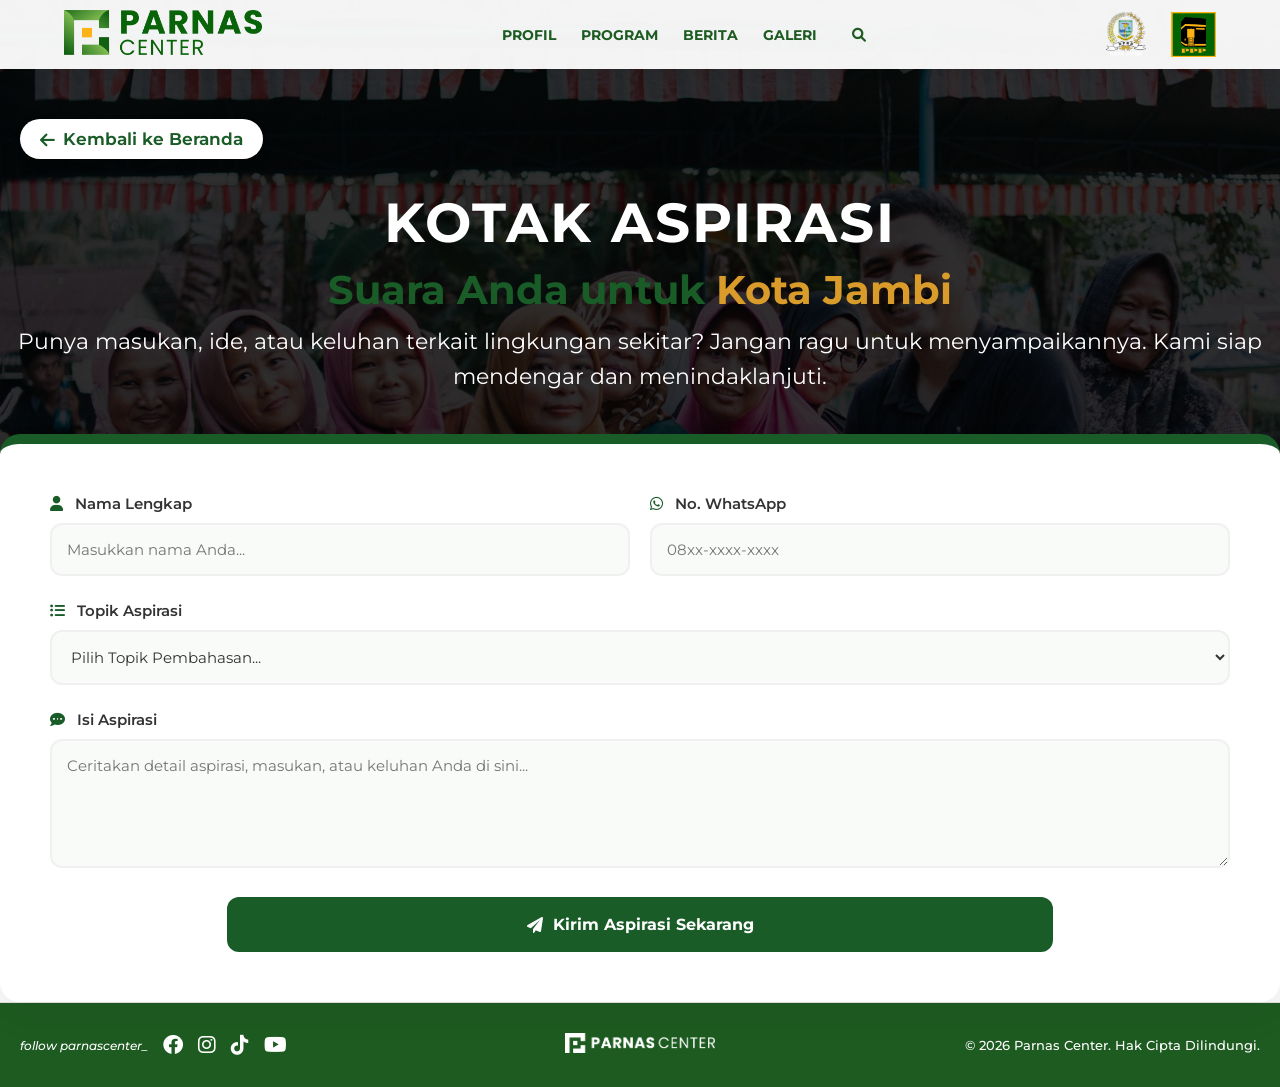
==== aspirasi.html @ 79487d25 "update hp3" ====
<!DOCTYPE html>
<html lang="id">
<head>
    <meta charset="UTF-8">
    <meta name="viewport" content="width=device-width, initial-scale=1.0">
    <title>M. Ananda Parnas - Parnas Center</title>
    <link href="https://fonts.googleapis.com/css2?family=Montserrat:wght@500;700;800&display=swap" rel="stylesheet">
    <link rel="stylesheet" href="https://cdnjs.cloudflare.com/ajax/libs/font-awesome/6.0.0/css/all.min.css">
    <link rel="stylesheet" href="style.css">
</head>
<body>
    <div class="menu-overlay" id="menu-overlay"></div>
<header class="navbar header-mini">
        <div class="logo">
            <a href="#"><img src="\assets\img\LOGO 2.png" alt="Logo Parnas Center" class="logo-parnas"></a>
        </div>

        <div class="menu-toggle" id="mobile-menu">
            <i class="fas fa-bars"></i>
        </div>
        <nav>
            <ul class="nav-links">
                <li class="close-menu" id="close-menu-btn">
                    <i class="fas fa-times"></i>
                </li>

                <li><a href="profil.html">PROFIL</a></li>
                <li><a href="#">PROGRAM</a></li>
                <li><a href="#">BERITA</a></li>
                <li><a href="galeri.html">GALERI</a></li>
                <li class="search-icon">
                    <a href="#"><i class="fas fa-search"></i></a>
                </li>
                <li class="mobile-menu-logo">
                    <img src="\assets\img\LOGO 1.png" alt="Logo Parnas Center" class="logo-parnas-mobile">
                </li>
            </ul>
        </nav>
        <div class="logo-afiliasi">
            <img src="\assets\img\DPRD.png" alt="Logo DPRD Kota Jambi" class="logo-dprd">
            <img src="\assets\img\P3.png" alt="Logo PPP" class="logo-ppp">
        </div>
    </header>

<section id="aspirasi-section" class="aspirasi-section" ></section>
    <img src="assets/img/foto 4.jpeg" class="bg-foto-aspirasi" alt="Kota Jambi">
    <div class="form-modern-container">

    <div class="aspirasi-wrapper-tombol-kembali" >
        <a href="index.html" class="btn-kembali" >
            <i class="fas fa-arrow-left"></i> Kembali ke Beranda
        </a>
    </div>

        <div class="form-header">
            <h4>KOTAK ASPIRASI</h4>
            <h2>
                <span class ="teks-hijau"> Suara Anda untuk <span >
                <span class ="teks-kuning "> Kota Jambi</span>
            </h2>
            <p>Punya masukan, ide, atau keluhan terkait lingkungan sekitar? Jangan ragu untuk menyampaikannya. Kami siap mendengar dan menindaklanjuti.</p>
        </div>

        <div class="form-card">
            <form action="#" method="POST">
                
                <div class="form-row">
                    <div class="form-group">
                        <label for="nama"><i class="fas fa-user"></i> Nama Lengkap</label>
                        <input type="text" id="nama" placeholder="Masukkan nama Anda..." required>
                    </div>
                    <div class="form-group">
                        <label for="wa"><i class="fab fa-whatsapp"></i> No. WhatsApp</label>
                        <input type="tel" id="wa" placeholder="08xx-xxxx-xxxx" required>
                    </div>
                </div>

                <div class="form-group">
                    <label for="topik"><i class="fas fa-list-ul"></i> Topik Aspirasi</label>
                    <select id="topik" required>
                        <option value="" disabled selected>Pilih Topik Pembahasan...</option>
                        <option value="infrastruktur">Infrastruktur & Fasilitas Umum</option>
                        <option value="pendidikan">Pendidikan & Kesehatan</option>
                        <option value="umkm">Ekonomi Kreatif & UMKM</option>
                        <option value="lingkungan">Kebersihan & Lingkungan</option>
                        <option value="lainnya">Lainnya</option>
                    </select>
                </div>

                <div class="form-group">
                    <label for="pesan"><i class="fas fa-comment-dots"></i> Isi Aspirasi</label>
                    <textarea id="pesan" rows="5" placeholder="Ceritakan detail aspirasi, masukan, atau keluhan Anda di sini..." required></textarea>
                </div>

                <button type="submit" class="btn-submit-modern">
                    <i class="fas fa-paper-plane"></i> Kirim Aspirasi Sekarang
                </button>

            </form>
        </div>

    </div>
</section>

<footer class="site-footer">
        
        <div class="footer-left">
            <span class="follow-text">follow parnascenter_</span>
            <div class="footer-sosmed">
                <a href="https://www.facebook.com/parnascenter_" target="_blank"><i class="fab fa-facebook"></i></a>
                <a href="https://www.instagram.com/parnascenter_?igsh=MTF1b2N0b2VjYm1kOA==" target="_blank"><i class="fab fa-instagram"></i></a>
                <a href="https://www.tiktok.com/@parnascenter?_r=1&_t=ZS-94iUjUcTSi4" target="_blank"><i class="fab fa-tiktok"></i></a>
                <a href="https://www.youtube.com/@parnascenter_" target="_blank"><i class="fab fa-youtube"></i></a>
            </div>
        </div>

        <div class="footer-logo">
            <img src="assets/img/LOGO 7.png" alt="Logo Parnas Center">
        </div>

        <div class="footer-right">
            <p>&copy; 2026 Parnas Center. Hak Cipta Dilindungi.</p>
        </div>

    </footer>

<script>
        const mobileMenu = document.getElementById('mobile-menu');
        const navLinks = document.querySelector('.nav-links');
        const menuOverlay = document.getElementById('menu-overlay'); // Panggil tirainya
        const menuIcon = mobileMenu.querySelector('i'); // Kita panggil elemen <i class="fas ..."> nya
        const closeMenuBtn = document.getElementById('close-menu-btn'); // Tombol X di dalam menu
        
        // Fungsi khusus untuk menutup menu
        function closeMenu() {
            navLinks.classList.remove('active');
            menuOverlay.classList.remove('active');
            menuIcon.classList.add('fa-bars');
            menuIcon.classList.remove('fa-times');
        }

        // Buka/Tutup saat ikon garis tiga diklik
        mobileMenu.addEventListener('click', () => {
            navLinks.classList.toggle('active');
            menuOverlay.classList.toggle('active');
            menuIcon.classList.toggle('fa-bars');
            menuIcon.classList.toggle('fa-times');
        });

        // Tutup menu saat area gelap diklik
        menuOverlay.addEventListener('click', closeMenu);

        // Tutup menu saat ikon X di dalam menu diklik
        closeMenuBtn.addEventListener('click', closeMenu);
    </script>

</body>
</html>
---- style.css ----
/* --- RESET DASAR --- */
body, html {
    margin: 0;
    padding: 0;
}

/* Bikin efek scroll mulus ke seluruh halaman */
html {
    scroll-behavior: smooth;
}

/* --- Pengaturan Dasar & Variabel Warna Parnas Center --- */
:root {
    --warna-hijau: #1D5B21; /* Hijau Parnas Center */
    --warna-oranye: #F5A623; /* Oranye/Kuning Aksen */
    --warna-putih: #FFFFFF;
    --warna-teks-gelap: #333333;
    --warna-bg-terang: #F9F9F9;
}

* {
    margin: 0;
    padding: 0;
    box-sizing: border-box;
    font-family: 'Montserrat', sans-serif;
}

body {
    background-color: var(--warna-bg-terang);
    color: var(--warna-teks-gelap);
}

/* --- Navigasi (Header) --- */
.navbar {
    display: flex;
    justify-content: space-between;
    align-items: center;
    padding: 40px 60px;
    background-color: var(--warna-putih);
    box-shadow: 0 4px 6px rgba(0, 0, 0, 0.05); /* Memberikan bayangan halus di bawah menu */;
}

.logo img {
    height: 65px; /* Ini tinggi logonya parnas center */
    width: auto;
    object-fit: contain;
}

.text-green { color: var(--warna-hijau); }
.text-dark { color: var(--warna-teks-gelap); font-weight: 500;}

nav ul {
    list-style: none;
    display: flex;
    gap: 25px;
    align-items: center;
}

nav a {
    color: var(--warna-hijau);
    text-decoration: none;
    font-size:25px;
    font-weight: 700;
    transition: 0.3s;
}
nav a:hover {
    color: var(--warna-oranye);
}

/* --- Pengaturan Ikon Pencarian di Menu --- */
.search-icon {
    margin-left: 10px; /* Memberi sedikit jarak ekstra dari menu teks terakhir */
}

.search-icon a {
    font-size: 25px; /* Ukuran kaca pembesarnya */
    color: var(--warna-hijau); /* Menyesuaikan dengan warna teks menu Anda */
    transition: 0.3s ease;
}

/* Efek saat kaca pembesar disentuh mouse */
.search-icon a:hover {
    color: var(--warna-oranye); /* Berubah jadi hijau (atau warna utama Anda) saat di-hover */
    transform: scale(1.1); /* Sedikit membesar saat disentuh agar interaktif */
}


/* --- Logo Afiliasi (Kanan Atas: DPRD & PPP) --- */
.logo-afiliasi {
    display: flex;
    align-items: center;
    gap: 25px; /* Memberikan jarak antar logo */
}

.logo-afiliasi img {
    height: 65px; /* Ketinggian standar logo kanan agar seragam */
    width: auto;
    object-fit: contain;
}

/* --- Hero Section --- */
.hero {
    background-color: var(--warna-hijau); /* Menggunakan latar belakang hijau blok */
    color: var(--warna-putih);
    height: 90vh;
    display: flex;
    justify-content: center; /* Ini sekarang berfungsi memusatkan 'hero-container' di tengah layar */
    align-items: center;
    padding-top: 50px;
    
    /* Efek lengkungan (rounded corner) di kanan bawah */
    border-bottom-right-radius: 120px; 
    border-top-left-radius: 120px; /* Tambahan lengkungan di kiri atas untuk keseimbangan */
}
.hero {
    position: relative; /* Ini kunci utama agar gambar tidak lari */
    overflow: hidden;
    background-color: var(--warna-hijau); /* Hijau sebagai warna dasar */
}

/* --- WADAH SLIDESHOW MULTIPLE GAMBAR --- */
.hero-bg-slideshow {
    position: absolute;
    top: 0;
    left: 0;
    width: 100%;
    height: 100%;
    z-index: 0; /* Tetap di paling bawah */
    overflow: hidden;
}

/* SETINGAN SEMUA GAMBAR SLIDESHOW */
.hero-bg-slideshow img {
    position: absolute;
    top: 0;
    left: 0;
    width: 100%;
    height: 100%;
    object-fit: cover;
    opacity: 0; /* Sembunyikan di awal */
    animation: fadeBackground 16s infinite; /* Animasi berputar 12 detik */
}

/* ATUR ANTRIAN GAMBAR (Delay) */
.hero-bg-slideshow img:nth-child(1) { animation-delay: 0s; }
.hero-bg-slideshow img:nth-child(2) { animation-delay: 4s; }
.hero-bg-slideshow img:nth-child(3) { animation-delay: 8s; }
.hero-bg-slideshow img:nth-child(4) { animation-delay: 12s; } /* Tambahan untuk gambar ke-4 jika ada */

/* KUNCI ANIMASI FADE (Memudar) */
@keyframes fadeBackground {
    0%   { opacity: 0; }
    10%  { opacity: 1; } /* 0.3 ini tingkat transparansinya */
    25%  { opacity: 1; }
    35%  { opacity: 0.4; }
    100% { opacity: 0; }
}

/* Overlay Hijau untuk menjaga kontras teks */
.hero-bg-overlay {
    position: absolute;
    top: 0;
    left: 0;
    width: 100%;
    height: 100%;
    background: linear-gradient(to right, rgba(26, 92, 40, 0.95), rgba(26, 92, 40, 0.6)); 
    z-index: 1; /* Di atas gambar, di bawah teks */
}

/* Pastikan konten utama muncul di depan */
.hero-container {
    position: relative;
    z-index: 2; /* Paling atas */
}

/* ==========================================
   TAMBAHAN BARU: Pembungkus Kiri & Kanan
========================================== */
@media (min-width: 992px) {
    
    .hero-container {
        display: grid;
        /* Kita bagi jadi 3 Kolom: Teks(Kiri), Tombol(Tengah 250px), Foto(Kanan) */
        grid-template-columns: 1.2fr 250px 1fr; 
        grid-template-rows: auto auto; /* 2 Baris: Atas(Slogan), Bawah(Nama) */
        align-items: center;
        padding: 0 0 0 5%; /* Mepet kanan, sisa ruang di kiri */
        max-width: 100%;
        column-gap: 30px;
    }

    /* INI KUNCINYA: Hilangkan kotak pembungkus secara visual */
    .hero-content, .hero-image {
        display: contents;
    }

    /* 1. Slogan MENGABDI (Kiri Atas) */
    .hero-content h1 {
        grid-column: 1 / 2;
        grid-row: 1 / 2;
        align-self: end; /* Turun ke bawah biar deket ke nama */
        margin-bottom: 100px;
        margin-right: -70px;
        font-size: 85px; /* Makin gede angkanya, makin jumbo (coba 80px atau 90px) */
        line-height: 1.1; /* Biar barisnya nggak saling tabrakan kalau font-nya gede */
    }

    /* 2. Nama & Jabatan (Kiri Bawah) - Pindah nyebrang dari wadah aslinya! */
    .profile-info-desktop {
        grid-column: 1 / 2;
        grid-row: 2 / 3;
        align-self: start; /* Naik ke atas biar deket ke slogan */
        display: block; /* Pastikan tampil di desktop */
    }

    /* 3. Tombol (Tengah) */
    .hero-buttons {
        grid-column: 2 / 3;
        grid-row: 1 / 3; /* Menempati tinggi 2 baris full */
        display: flex;
        flex-direction: column; /* Susun atas-bawah */
        justify-content: center;
        gap: 20px;
    }

    /* Tombol biar lebarnya pas dan rapi */
    .hero-buttons .btn {
        width: 100%;
        text-align: center;
        padding: 15px 20px;
    }

    /* 4. Foto (Mentok Kanan Pol) */
    .hero-image img {
        grid-column: 3 / 4;
        grid-row: 1 / 3; /* Menempati tinggi 2 baris full */
        justify-self: flex-end; /* Paksa mentok kanan */
        margin-right: 50px; /* Tarik keluar layar kanan */
        max-height: 95vh;
        object-fit: contain;
    }

    /* 5. Sembunyikan versi Mobile */
    .profile-info-mobile {
        display: none !important;
    }

    /* --- Desain Nama & Jabatan (Warna Putih) --- */
    .profile-info-desktop .nama-tokoh {
        font-size: 40px;
        color: white;
        margin: 0;
        font-weight: 700;
        letter-spacing: 1px;
    }

    .profile-info-desktop .jabatan-tokoh {
        font-size: 30px;
        color: white; /* 100% Putih sesuai request! */
        margin: 5px 0 0 0;
        font-weight: 500;
    }
}


/* Kelas khusus untuk teks Oranye dan garis bawah */
.text-orange {
    color: var(--warna-oranye);
}

.border-bottom {
    border-bottom: 4px solid var(--warna-oranye);
    padding-bottom: 5px;
}

/* --- Tombol --- */
.hero-buttons {
    display: flex;
    justify-content: center;
    gap: 25px; /* Jarak antar tombol dijauhkan sedikit */
}

.btn {
    padding: 18px 45px; /* Tombol dibuat lebih gemuk dan panjang */
    font-size: 18px; /* Teks dalam tombol dibesarkan */
    font-weight: 700;
    text-decoration: none;
    letter-spacing: 1px;
    transition: all 0.3s ease;
    border-radius: 8px; /* Sudut sedikit lebih melengkung */
}

.btn-outline {
    color: var(--warna-putih);
    border: 2px solid var(--warna-putih);
    background: transparent;
}

.btn-outline:hover {
    background: rgba(255, 255, 255, 0.1);
}

.btn-solid {
    color: var(--warna-hijau);
    background-color: var(--warna-oranye);
    border: 2px solid var(--warna-oranye);
}

.btn-solid:hover {
    background-color: transparent;
    color: var(--warna-oranye);
}

/* --- Footer (Bagian Bawah) --- */
.site-footer {
    background-color: #1d5b20 !important; /* Warna hijau gelap khas Parnas Center */
    padding: 30px 60px;
    display: flex;
    justify-content: space-between;
    align-items: center;
    border-top: 1px solid #E0E0E0; /* Garis tipis pemisah */
    color: #ffffff !important; /* Teks putih untuk kontras */
}
.site-footer a, 
.site-footer a i,
.site-footer p,
.site-footer span {
    color: #ffffff !important;
}

/* Ubah logo Parnas yang hitam jadi putih terang */
.site-footer img {
    filter: brightness(0) invert(1) !important;
}

.footer-left {
    display: flex;
    align-items: center;
    gap: 15px;
    flex: 1; /* TAMBAHAN: Agar membagi 1/3 layar */
    justify-content: flex-start;
}

.follow-text {
    font-size: 12px;
    font-style: italic;
    color: var(--warna-teks-gelap);
    font-weight: 500;
}

.footer-sosmed {
    display: flex;
    gap: 15px;
}

.footer-sosmed a {
    font-size: 20px;
    color: var(--warna-teks-gelap);
    transition: 0.3s ease;
}

.footer-sosmed a:hover {
    color: var(--warna-hijau);
}

.footer-right {
    flex: 1; /* TAMBAHAN: Agar membagi 1/3 layar */
    text-align: right; /* TAMBAHAN: Teks merapat ke kanan */
}

.footer-right p {
    font-size: 13px;
    color: #888;
    font-weight: 500;
    margin: 0; /* Menghilangkan jarak bawaan <p> agar rata tengah */
}

/* --- Pengaturan Logo di Footer (DI TENGAH SEJAJAR) --- */
.footer-logo {
    flex: 1; /* TAMBAHAN: Agar membagi 1/3 layar */
    text-align: center;
    /* margin-bottom dihapus karena logo sekarang sejajar (tidak di atas lagi) */
}

.footer-logo img {
    width: 150px; /* Atur besar-kecil logo di sini */
    height: auto;
}

/* --- Bagian Berita --- */
.news-section {
    padding: 80px 60px;
    background-color: var(--warna-bg-terang);
}

.news-header {
    text-align: center;
    margin-bottom: 50px;
}

.news-header h2 {
    font-size: 32px;
    color: #1a365d; /* Warna biru gelap ala referensi */
    margin-bottom: 15px;
    text-transform: uppercase;
    letter-spacing: 1px;
}

.divider {
    height: 3px;
    width: 60px;
    background-color: var(--warna-oranye);
    margin: 0 auto;
}

/* --- Grid 3 Kolom --- */
.news-grid {
    display: grid;
    grid-template-columns: repeat(3, 1fr);
    gap: 30px;
    margin-bottom: 50px;
}

.news-card {
    position: relative;
    overflow: hidden;
    background-color: #000;
    box-shadow: 0 5px 15px rgba(0,0,0,0.1);
}

.news-card img {
    width: 100%;
    height: 300px;
    object-fit: cover;
    display: block;
    opacity: 0.8; /* Sedikit digelapkan agar teks terbaca */
    transition: 0.5s ease;
}

.news-card:hover img {
    opacity: 1;
    transform: scale(1.05); /* Efek zoom tipis saat disentuh mouse */
}

/* --- Overlay Teks di Atas Foto --- */
.news-overlay {
    position: absolute;
    bottom: 0;
    left: 0;
    width: 100%;
    padding: 20px;
    background: linear-gradient(to top, rgba(0,0,0,0.9), rgba(0,0,0,0));
    text-align: center;
}

.news-title {
    color: var(--warna-oranye);
    font-size: 16px;
    font-weight: 700;
    margin-bottom: 10px;
    line-height: 1.4;
}

.news-date {
    color: var(--warna-putih);
    font-size: 12px;
    font-weight: 500;
}

.news-action {
    text-align: center;
}

/* ==========================================
   PENGATURAN RESPONSIVE (UNTUK LAYAR HP/PORTRAIT)
========================================== */

/* Sembunyikan ikon hamburger di layar komputer (Desktop) */
.menu-toggle {
    display: none;
    font-size: 30px;
    color: var(--warna-hijau);
    cursor: pointer;
}

/* Sembunyikan logo menu mobile di layar komputer */
.mobile-menu-logo {
    display: none; 
}

.close-menu {
    display: none;
}
/* ATURAN KHUSUS LAYAR hp */
@media screen and (max-width: 991px) {
    
    /* 1. MUNCULKAN KEMBALI LOGO AFILIASI DI HP */
    .logo-afiliasi { display: flex; gap: 10px; order: 2; margin-left: auto; margin-right: 15px; }
    .logo-afiliasi img { height: 28px !important; }

    /* KECILKAN HEADER DAN LOGO UTAMA DI HP */
    header.navbar {
        padding: 10px 15px !important; /* Bikin header tipis */
        width: 100% !important;
        box-sizing: border-box !important;
    }
    
    .logo-parnas {
        height: 35px !important; /* Ini dia target utamanya! */
        width: auto !important;
    }

    /* 2. RAPIKAN AREA HERO (TEKS & FOTO) DI HP */
    .hero { height: auto; padding-bottom: 60px; }
    .hero-container { flex-direction: column; gap: 30px; padding: 0 20px; }
    .hero-content { text-align: center; }
    .hero-content h1 { font-size: 30px; margin-bottom: 30px; }
    
    .hero-buttons {
        display: flex !important;
        justify-content: center !important; /* Pastikan tombol di tengah */
        gap: 10px !important; /* Jarak antar 2 tombol dirapatkan sedikit */
        flex-wrap: wrap !important; /* Jaga-jaga kalau layarnya super kecil, dia bakal turun ke bawah */
    }
    .hero-buttons .btn {
        padding: 10px 15px !important; /* Bikin tombol lebih tipis dan singset */
        font-size: 13px !important; /* Ukuran teks dikecilkan biar proporsional */
        text-align: center !important;
        min-width: 120px !important; /* Biar ukuran kedua tombolnya seimbang */
    }
    /* Efek animasi mendelep saat tombol ditekan */
    .hero-buttons .btn:active {
        transform: scale(0.92) !important; /* Tombol mengecil 8% saat ditahan */
        transition: transform 0.1s ease !important; /* Gerakannya dibikin super mulus dan ngebut */
    }
    
    /* Biar kembalinya juga mulus pas dilepas */
    .hero-buttons .btn {
        transition: all 0.3s ease !important; 
    }
    /* Perubahan: Foto & Nama di bawah */
    .hero-image { display: flex; flex-direction: column; align-items: center; justify-content: center; width: 100%; }
    .hero-image img { width: 80%; margin-bottom: 20px; }

    /* 3. MENU NAVIGASI & ANIMASI (Glassmorphism Floating Panel) */
    nav ul.nav-links {
        display: flex !important;
        flex-direction: column !important;
        position: fixed !important;
        top: 15px !important;
        right: -100% !important;
        width: 60% !important;
        height: calc(100vh - 30px) !important;
        border-radius: 50px 0px 0px 30px !important;
        background: rgba(255, 255, 255, 0.6) !important;
        backdrop-filter: blur(10px) !important;
        -webkit-backdrop-filter: blur(25px) !important;
        border-left: 2px solid rgba(255, 255, 255, 0.5) !important;
        box-shadow: -20px 0 40px rgba(0, 0, 0, 0.15) !important;
        
        /* ATURAN BARU UNTUK POSISI TEKS */
        padding-top: 100px !important;
        padding-left: 40px !important; /* Tambahkan ruang di sini */
        align-items: flex-start !important; 
        justify-content: flex-start !important;
        transition: right 0.5s cubic-bezier(0.16, 1, 0.3, 1) !important;
        z-index: 9999 !important;
    }
    nav ul.nav-links.active { right: 0 !important; }

    /* 4. PENGATURAN IDENTITAS TOKOH */
    .profile-info-desktop {
        display: none !important;
    }

    .profile-info-mobile {
        display: block !important;
        text-align: center;
        margin-top: 20px;
    }

    .profile-info-mobile .nama-tokoh {
        font-size: 30px;
        color: white;
    }

    .profile-info-mobile .jabatan-tokoh {
        font-size: 26px;
        color: #ddd;
    }

    /* RAPIKAN GRID BERITA DI HP */
    .news-grid {
        display: flex !important;
        flex-direction: column !important; /* Susun ke bawah */
        gap: 20px !important;
        align-items: center !important;
        padding: 0 20px !important;
    }
    .news-card {
        width: 100% !important; /* Full layar HP */
        max-width: 400px !important; /* Biar gak terlalu lebar di tablet */
        height: 250px !important; /* Atur tinggi kartu biar proporsional */
        margin: 0 auto !important;
    }
    .news-action {
        display: flex !important;
        justify-content: center !important; /* Tombol ke tengah */
        margin-top: 30px !important; /* Kasih jarak dari kartu berita di atasnya */
        padding: 0 20px !important;
    }
    .news-action .btn {
        width: 100% !important; /* Tombol memanjang selebar layar HP */
        max-width: 350px !important; /* Tapi jangan kepanjangan kalau di tablet */
        padding: 12px !important;
        font-size: 14px !important;
        font-weight: bold !important;
        text-align: center !important;
    }
    
    .galeri-grid {
        flex-direction: column !important; /* Stack ke bawah */
        align-items: center !important;
        gap: 15px !important;
    }

    .galeri-item {
        width: 100% !important;
        max-width: 350px !important;
        height: 250px !important;
    }


    /* HEADER POSISI & TOGGLE */
    .navbar { display: flex; justify-content: space-between; align-items: center; width: 100%; }
    .logo { order: 1; }
    .menu-toggle { display: block; order: 3; cursor: pointer; }

    /* 6. LOGO & TOMBOL CLOSE */
    .mobile-menu-logo {
        display: block !important; position: absolute !important; bottom: 20px !important;
        left: 0 !important; right: 0 !important; margin: 0 auto !important;
        width: 100% !important; text-align: center !important; padding: 0 !important;
    }
    .mobile-menu-logo img { width: 150px !important; height: auto !important; margin: 0 auto !important; }

    .close-menu {
        display: block !important; position: absolute !important; top: 15px !important; right: 25px !important;
        font-size: 30px !important; color: #1a5c28 !important; cursor: pointer; margin: 0 !important;
    }
    .close-menu i {
        display: inline-block;
        transition: transform 0.3s ease, color 0.3s ease;
    }
    .close-menu:hover i {
        transform: rotate(180deg) scale(1.1); /* Berputar 180 derajat dan membesar sedikit */
        color: #d99c2b; /* Berubah jadi warna kuning/emas (Bisa dihapus jika ingin tetap hijau) */
    }
    /*buat x jadi strip */
    .close-menu:hover i::before {
        content: "\f068"; /* Ini adalah kode unik FontAwesome untuk ikon fa-minus (strip) */
    }
    
    nav ul.nav-links li a {
        transition: all 0.3s ease;
        display: inline-block; /* Wajib agar bisa digeser */
    }

    /* Saat disorot: Berubah warna dan geser ke kanan 10px */
    nav ul.nav-links li a:hover {
        color: #d99c2b; /* Ganti dengan warna emas/hijau terang Anda */
        transform: translateX(10px); 
    }

    /* 7. EFEK CASCADE */
    nav ul.nav-links li:not(.close-menu):not(.mobile-menu-logo) {
        opacity: 0; transform: translateY(20px);
        transition: opacity 0.4s ease, transform 0.4s ease;
        position: relative !important;
    }
    nav ul.nav-links.active li:not(.close-menu):not(.mobile-menu-logo) { opacity: 1; transform: translateY(0); }
    .nav-links li a {
        font-size: 22px !important; /* Ukuran teks menu biar gede dan mantap */
        font-weight: bold !important; /* Biar teksnya tebal */
    }
    .nav-links li i.fa-search {
        font-size: 20px !important; /* Besarin juga ikon pencariannya biar seimbang */
    }

    /* Delay antrean */
    nav ul.nav-links.active li:nth-child(2) { transition-delay: 0.1s; }
    nav ul.nav-links.active li:nth-child(3) { transition-delay: 0.2s; }
    nav ul.nav-links.active li:nth-child(4) { transition-delay: 0.3s; }
    nav ul.nav-links.active li:nth-child(5) { transition-delay: 0.4s; }

    body { overflow-x: hidden !important; }
    /* Daftar semua elemen utama agar ikut bergeser */
    .hero, 
    .news-section, 
    .tentang-section, 
    .aspirasi-section, 
    .bg-foto-aspirasi,
    .form-modern-container,
    .aspirasi-wrapper-tombol-kembali,
    .site-footer {
        transition: transform 0.5s cubic-bezier(0.16, 1, 0.3, 1), filter 0.5s ease !important;
    }
    /* Geser saat menu .active muncul */
    body:has(.nav-links.active) .hero,
    body:has(.nav-links.active) .news-section,
    body:has(.nav-links.active) .tentang-section,
    body:has(.nav-links.active) .aspirasi-section,
    body:has(.nav-links.active) .bg-foto-aspirasi,
    body:has(.nav-links.active) .form-modern-container,
    body:has(.nav-links.active) .aspirasi-wrapper-tombol-kembali,
    body:has(.nav-links.active) .site-footer {
        transform: translateX(-60%) !important; 
        filter: blur(3px) !important; 
        pointer-events: none !important; 
    }


    /* ----------------------------------- */
    /* 3. MERAPIKAN FOOTER DI LAYAR HP     */
    /* ----------------------------------- */
    
    .site-footer {
        display: flex !important;
        flex-direction: column !important; /* Susun numpuk ke bawah */
        align-items: center !important; /* Rata tengah semua */
        justify-content: center !important;
        text-align: center !important;
        gap: 20px !important; /* Jarak antar blok (kiri, logo, kanan) */
        padding: 30px 15px !important; /* Biar footernya ga terlalu mepet layar */
    }

    .footer-left {
        display: flex !important;
        flex-direction: column !important; /* Teks "follow" & ikon sosmed dibikin atas-bawah */
        align-items: center !important;
        gap: 10px !important;
    }

    .footer-sosmed {
        display: flex !important;
        justify-content: center !important;
        gap: 15px !important; /* Jarak antar ikon FB, IG, Tiktok, dll */
    }

    .footer-logo img {
        height: 30px !important; /* Tinggi logo Parnas di footer, tinggal disesuaikan */
        margin: 0 !important;
    }

    .footer-right p {
        font-size: 12px !important; /* Teks copyright dikecilin dikit biar manis */
        margin: 0 !important;
    }
}

/* --- SECTION TENTANG SAYA ATAU PROFILE --- */
.tentang-section {
    padding-top: 100px; /* <-- Ubah jadi 180px atau 200px biar makin lega */
    padding-bottom: 80px;
    padding-left: 5%;
    padding-right: 5%;
    position: relative;
    background-color: #ffffff; /* Warna layar atas (Putih) */
    overflow: hidden; /* Wajib ada biar lengkungannya ga tumpah keluar layar */
    z-index: 1;
}

/* --- BACKGROUND LENGKUNG SILANG SATU TUNGGAL --- */
.bg-lengkung {
    position: absolute;
    bottom: -30%; /* Posisinya ditarik ke bawah */
    right: -20%; /* Agak ditarik ke kanan */
    width: 120%; /* Dibuat super lebar biar lengkungannya panjang */
    height: 100%; /* Tingginya full */
    background-color: #ebdb94c0; /* Warna area bawah (Hijau Parnas sangat soft) */
    
    /* Ini jurusnya: Bikin sudut kiri atas membulat ekstrim */
    border-top-left-radius: 80%; 
    
    /* Miringkan sedikit biar persis coretan garis merah abang */
    transform: rotate(-15deg); 
    
    z-index: -1; /* Pastikan dia ada di paling belakang foto dan teks */
}

.tentang-container {
    max-width: 1200px;
    margin: 0 auto;
    display: flex;
    align-items: center;
    gap: 70px; /* Jarak antara foto dan teks */
}

/* Kolom Gambar */
.tentang-image {
    flex: 1;
    position: relative;
}
.tentang-image img {
    width: 87%;
    border-radius: 20px;
    box-shadow: 0 10px 30px rgba(0,0,0,0.1);
}

/* Kolom Teks */
.tentang-content {
    flex: 1;
}
.sub-judul {
    color: #1a5c28; /* Hijau Parnas */
    font-size: 35px;
    letter-spacing: 1px;
    margin-bottom: 25px;
}
.judul-utama {
    font-size: 30px;
    line-height: 1.2;
    margin-bottom: 20px;
    color: #222;
}
.tentang-content p {
    font-size: 17px;
    line-height: 1.8;
    color: rgb(0, 0, 0)000;
    margin-bottom: 15px;
    text-align: justify;
}
/* --- BLOK SUB-BAB (PENGALAMAN, PENDIDIKAN) --- */
.blok-subbab {
    background-color: #f4f8f5; /* Latar belakang hijau sangat muda biar seger */
    border-left: 5px solid #1a5c28; /* Garis tegas warna hijau Parnas di sisi kiri */
    padding: 15px 20px;
    margin-top: 25px;
    margin-bottom: 20px;
    border-radius: 0 10px 10px 0; /* Sudut kanan membulat */
    box-shadow: 0 2px 5px rgba(0,0,0,0.03); /* Bayangan sangat tipis */
}
.blok-subbab h3 {
    color: #d99c2b; /* Warna teks kuning emas/oranye */
    font-size: 18px;
    margin-top: 0;
    margin-bottom: 12px;
    display: flex;
    align-items: center;
    gap: 10px;
}
.blok-subbab h3 i {
    color: #1a5c28; /* Ikon warna hijau */
}
.blok-subbab ul {
    list-style-type: square; /* Titik poin bentuk kotak kecil */
    margin-left: 20px;
    margin-bottom: 0;
    color: #444;
}
.blok-subbab ul li {
    margin-bottom: 8px;
    line-height: 1.6;
}


/* --- AGAR RAPI DI HP (RESPONSIVE) --- */
@media screen and (max-width: 850px) {
    .tentang-container {
        flex-direction: column; /* Bikin foto di atas, teks di bawah kalau di HP */
        text-align: center;
    }
    .badge-pengalaman {
        right: 20px;
    }
    .list-fokus li {
        justify-content: center; /* Ikon dan teks ke tengah */
    }
}

/* --- WADAH TOMBOL KIRI ATAS --- */
.wrapper-tombol-kembali {
    position: absolute; /* Lepas dari semua aturan wadah lain */
    top: 50px; /* Jarak dari atas layar (sesuaikan kalau nabrak menu atas) */
    left: 30px; /* Jarak dari kiri layar (makin kecil angkanya, makin mentok) */
    z-index: 10; /* Biar tombolnya selalu tampil di depan, nggak ketutupan */
}

/* Pastikan section utamanya mengizinkan posisi absolute */
.tentang-section {
    position: relative;
}


/* --- TOMBOL KEMBALI ESTETIK --- */
.btn-kembali {
    display: inline-flex;
    align-items: center;
    gap: 8px;
    color: #1a5c28; /* Hijau Parnas */
    background-color: #ffffff; /* Latar putih biar menonjol */
    text-decoration: none;
    font-weight: 650;
    font-size: 17px;
    padding: 10px 20px;
    border-radius: 30px; /* Bikin ujungnya bulat (pill shape) */
    box-shadow: 0 4px 10px rgba(0, 0, 0, 0.08); /* Bayangan halus */
    transition: all 0.3s ease;
}
.btn-kembali:hover {
    color: #ffffff;
    background-color: #d99c2b; /* Berubah jadi warna emas/oranye */
    transform: translateX(-10px); /* Efek geser ke kiri sedikit */
    box-shadow: 0 6px 15px rgba(217, 156, 43, 0.3);
}


/* --- WADAH HEADER MINI DENGAN ANIMASI --- */
.header-mini {
    background-color: rgba(255, 255, 255, 0.95) !important;
    /* Menjalankan animasi headerShrink selama 1 detik */
    animation: headerShrink 2s cubic-bezier(0.25, 1, 0.5, 1) forwards !important;
}
/* Animasi untuk ukuran Logo biar ikut mengecil mulus */
.header-mini img {
    width: auto;
    /* Menjalankan animasi logoShrink bersamaan dengan headernya */
    animation: logoShrink 2s cubic-bezier(0.25, 1, 0.5, 1) forwards !important;
}
/* Animasi untuk ukuran teks menu biar sedikit merapat */
.header-mini ul li a {
    animation: textShrink 2s cubic-bezier(0.25, 1, 0.5, 1) forwards !important;
}
/* --- KUNCI ANIMASINYA (KEYFRAMES) --- */
/* 1. Skenario untuk kotak Header */
@keyframes headerShrink {
    0% {
        padding: 40px 5%; /* Detik pertama: Ukuran besar (seperti di beranda) */
        box-shadow: none;
    }
    100% {
        padding: 10px 5%; /* Selesai: Mengecil ke atas */
        box-shadow: 0 4px 15px rgba(0, 0, 0, 0.08); /* Muncul bayangan */
    }
}
/* 2. Skenario untuk Logo */
@keyframes logoShrink {
    0% {
        height: 70px; /* Detik pertama: Logo besar */
    }
    100% {
        height: 45px; /* Selesai: Logo jadi mungil */
    }
}
/* 3. Skenario untuk Teks Menu */
@keyframes textShrink {
    0% {
        font-size: 16px;
    }
    100% {
        font-size: 14px;
    }
}


/* --- ANIMASI KHUSUS HEADER BERANDA (TIDAK PAKAI CLASS MINI) --- */
/* :not(.header-mini) artinya aturan ini cuma berlaku buat header di index.html */
.navbar:not(.header-mini) {
    animation: headerExpand 2s cubic-bezier(0.25, 1, 0.5, 1) forwards;
}
.navbar:not(.header-mini) img {
    animation: logoExpand 2s cubic-bezier(0.25, 1, 0.5, 1) forwards;
}
.navbar:not(.header-mini) ul li a {
    animation: textExpand 2s cubic-bezier(0.25, 1, 0.5, 1) forwards;
}
/* --- KUNCI ANIMASI MEMBESAR (KEYFRAMES KEBALIKAN) --- */
@keyframes headerExpand {
    0% {
        padding: 10px 5%; /* Mulai dari ukuran kecil (seperti di profil) */
        background-color: rgba(255, 255, 255, 0.95);
        box-shadow: 0 4px 15px rgba(0, 0, 0, 0.08);
    }
    100% {
        padding: 40px 5%; /* Turun membesar ke ukuran normal beranda */
        background-color: transparent; /* Balik transparan (sesuaikan jika header abang ada warnanya) */
        box-shadow: none;
    }
}
@keyframes logoExpand {
    0% { height: 45px; } /* Logo mulai dari kecil */
    100% { height: 70px; } /* Logo membesar ke ukuran normal */
}
@keyframes textExpand {
    0% { font-size: 14px; }
    100% { font-size: 25px; }
}

/* --- BAGIAN ASPIRASI FORM --- */
.aspirasi-section {
    position: relative; 
    padding-top: 40px;
    padding-bottom: 80px;
    overflow: hidden; /* Penting: biar foto tidak meluap keluar */
    margin: 0 !important;
}

.aspirasi-wrapper-tombol-kembali {
    position: absolute; /* Tombol akan "mengambang" di atas section */
    top: -70px;          /* Jarak dari batas atas section */
    left: 20px;         /* Jarak dari batas kiri layar */
    z-index: 10;        /* Biar tombol selalu di depan background */
}

/* Mengatur foto agar jadi background yang rapi */
.bg-foto-aspirasi {
    position: absolute; /* Lepas dari aliran dokumen agar tidak mendorong form */
    top: 0;
    left: 0;
    width: 100%;
    height: 100%;
    object-fit: cover; /* Agar foto mengisi layar tanpa gepeng */
    z-index: -1; /* Pindah ke paling belakang */
    filter: brightness(0.2); /* Efek gelap agar teks di depannya terbaca jelas */
}

/* Memastikan container tetap di depan */
.form-modern-container {
    position: relative;
    z-index: 1;
}

/* --- BAGIAN HEADER FORM --- */
.form-header {
    text-align: center;
    margin-bottom: 40px;
}

.form-header h4 {
    font-size: 55px; 
    letter-spacing: 2px;
    margin-bottom: 10px;
    color: #ffffff;
    font-weight: bold;
}

.form-header h2 {
    font-size: 40px;
    font-weight: 900;
    line-height: 1.2;
    color: #ffffff; /* Warna dasar teks */
}
/* KHUSUS "Suara Anda untuk" jadi Hijau */
.form-header h2 .teks-hijau {
    color: #1a5c28; 
    font-weight: bold;
}
/* KHUSUS "Kota Jambi" jadi Kuning */
.form-header h2 .teks-kuning {
    color: #d99c2b;
    font-weight: bold ;
}
.form-header p {
    font-size : 22px;
    color: #ffffff;
    line-height: 1.6;
    margin-top: 10px;
}

/* --- KARTU FORM (CARD) --- */
.form-card {
    background: #ffffff;
    padding: 50px;
    border-radius: 20px;
    box-shadow: 0 15px 35px rgba(0, 0, 0, 0.05); /* Bayangan super lembut */
    border-top: 10px solid #1a5c28; /* Aksen garis hijau di atas */
}

/* --- BARIS & GRUP INPUT --- */
.form-row {
    display: flex;
    gap: 20px;
}
.form-group {
    margin-bottom: 25px;
    flex: 1; /* Biar Nama dan WA dibagi 2 sama rata */
}
.form-group label {
    display: block;
    font-weight: 600;
    color: #333;
    margin-bottom: 10px;
    font-size: 15px;
}
.form-group label i {
    color: #1a5c28; /* Ikon warna hijau */
    margin-right: 8px;
}

/* --- DESAIN KOLOM INPUT (KOLOM KETIK) --- */
.form-group input,
.form-group select,
.form-group textarea {
    width: 100%;
    padding: 15px;
    border: 2px solid #f0f0f0;
    border-radius: 12px;
    background-color: #f9fbf9; /* Abu-abu super terang agak hijau */
    font-size: 15px;
    color: #333;
    font-family: inherit;
    transition: all 0.3s ease;
    box-sizing: border-box; /* Mencegah kolom jebol keluar kotak */
}

/* --- EFEK SAAT KOLOM DIKLIK --- */
.form-group input:focus,
.form-group select:focus,
.form-group textarea:focus {
    border-color: #d99c2b; /* Berubah hijau saat diklik */
    background-color: #ffffff;
    outline: none;
    box-shadow: 0 0 0 4px rgba(26, 92, 40, 0.1); /* Efek cahaya (Glow) hijau */
}

/* --- TOMBOL KIRIM MODERN --- */
.btn-submit-modern {
    width: 70%;
    padding: 18px;
    background: linear-gradient(135deg, #1a5c28, #1a5c28); /* Efek gradasi oranye mewah */
    color: white;
    border: none;
    border-radius: 12px;
    font-size: 16px;
    font-weight: bold;
    cursor: pointer;
    transition: all 0.3s ease;
    display: flex;
    justify-content: center;
    align-items: center;
    gap: 10px;
    margin-top: 10px;
    margin: 20px auto 0 auto; /* Pusatkan tombol di bawah form dengan margin otomatis kiri dan kanan */
}

.btn-submit-modern:hover {
    transform: translateY(-3px); /* Tombol naik dikit pas disentuh mouse */
    box-shadow: 0 8px 25px rgba(217, 156, 43, 0.4); /* Bayangan oranye muncul */
}
    /* ========================================================= */
    /* 1. PAKSA FOOTER SELALU DI BAWAH                           */
    /* ========================================================= */
    body {
        display: flex !important;
        flex-direction: column !important;
        min-height: 100vh !important; /* Minimal setinggi layar */
        margin: 0 !important;
        overflow-x: hidden !important; /* Mencegah geser kanan-kiri yang nggak sengaja */
    }

    /* Pembungkus utama akan mendorong footer ke bawah */
    .page-wrapper {
        flex: 1 0 auto !important; 
        display: flex;
        flex-direction: column;
        width: 100%;
        padding-top: 20px;
    }

    /* Footer fix di dasar */
    .site-footer {
        flex-shrink: 0 !important; 
        width: 100% !important;
        margin-top: auto !important; /* Juru kunci penendang footer ke bawah */
        padding: 30px 20px !important;
        text-align: center !important;
        background: #fff; /* Sesuaikan dengan warna background footer Abang */
    }

    /* ========================================================= */
    /* 2. TAMPILAN GALERI (GRID)                                 */
    /* ========================================================= */
    .galeri-section {
        position: relative;
        background-color: #ffffff; /* Latar belakang full putih */
        overflow: hidden;
        padding-bottom: 50px; /* Jarak aman di bawah grid */
    }
    /* Pola geometris samar di sudut (menggunakan pseudo-element) */
    .galeri-section::before,
    .galeri-section::after {
        content: '';
        position: absolute;
        width: 300px;
        height: 300px;
        /* GANTI WARNA ABU-ABU %23f0f0f0 DENGAN HIJAU KITA %231C6C32 */
        background-image: url('data:image/svg+xml;utf8,<svg width="100%" height="100%" viewBox="0 0 100 100" version="1.1" xmlns="http://www.w3.org/2000/svg"><polygon points="50,15 100,100 0,100" fill="%231B5E20"/></svg>');
        background-size: cover;
        opacity: 1; /* Tetap samar-samar (0.3) agar tidak menutupi konten */
        z-index: 1; /* Di belakang konten */
    }
    /* Posisi di sudut kiri atas */
    .galeri-section::before {
        top: -50px;
        left: -50px;
        transform: rotate(15deg);
    }
    /* Posisi di sudut kanan bawah */
    .galeri-section::after {
        bottom: -50px;
        right: -50px;
        transform: rotate(-15deg);
    }
    .galeri-wrapper-tombol-kembali {
        position: relative !important;
        z-index: 99 !important; /* Angka gede biar dia dipaksa maju ke tumpukan paling depan */
        padding: 50px 20px 0 20px; /* Biar ada napas dikit di pojokan */
    }
    .galeri-wrapper-tombol-kembali .btn-kembali {
        position: relative !important;
        z-index: 99 !important;
    }
    /* ========================================================= */
    /* 2. LAYOUT GRID BARU                                      */
    /* ========================================================= */
    .galeri-container {
        position: relative;
        z-index: 2; /* Di depan pola geometris */
        max-width: 1200px;
        margin: 0 auto;
        padding: 20px;
    }
    .galeri-grid {
        display: flex;
        flex-wrap: wrap;
        gap: 20px;
        justify-content: center;
    }
    .galeri-item {
        width: 30%; /* Desktop: 3 kolom */
        height: 250px;
        border-radius: 15px;
        overflow: hidden;
        box-shadow: 0 4px 10px rgba(0,0,0,0.1); /* Bayangan modern */
    }
    .galeri-item img {
        width: 100%;
        height: 100%;
        object-fit: cover;
    }

    /* ========================================================= */
    /* EFEK POP-UP / LIGHTBOX GALERI                             */
    /* ========================================================= */
    /* Kursor berubah jadi jari pas foto disorot (biar tau bisa diklik) */
    .galeri-item img {
        cursor: pointer;
        transition: 0.3s;
    }
    .galeri-item img:hover {
        opacity: 0.8;
    }
    /* Latar Belakang Gelap Pop-up */
    .modal-popup {
        display: none; /* Sembunyi secara default */
        position: fixed;
        z-index: 9999; /* Maju paling depan nutupin segalanya */
        left: 0;
        top: 0;
        width: 100%;
        height: 100%;
        overflow: auto;
        background-color: rgba(0, 0, 0, 0.9); /* Hitam 90% pekat */
        flex-direction: column;
        justify-content: center;
        align-items: center;
    }
    /* Foto di dalam Pop-up */
    .modal-content-popup {
        margin: auto;
        display: block;
        width: 90%;
        max-width: 800px;
        border-radius: 8px;
        animation: zoomIn 0.3s ease; /* Animasi nge-zoom */
    }
    /* Teks Keterangan Foto */
    #caption-popup {
        margin: auto;
        display: block;
        width: 80%;
        max-width: 700px;
        text-align: center;
        color: #fff;
        padding: 15px 0;
        font-size: 20px;
        font-weight: bold;
        animation: zoomIn 0.3s ease;
    }
    /* Animasi Zoom */
    @keyframes zoomIn {
        from {transform: scale(0.1)}
        to {transform: scale(1)}
    }
    /* Tombol X (Close) */
    .close-modal {
        position: absolute;
        top: 15px;
        right: 35px;
        color: #f1f1f1;
        font-size: 40px;
        font-weight: bold;
        transition: 0.3s;
        cursor: pointer;
    }
    .close-modal:hover,
    .close-modal:focus {
        color: #ff9f1c; /* Berubah oranye pas disorot */
        text-decoration: none;
        cursor: pointer;
    }

/* Tambahkan .galeri-section ke daftar transisi dan transform */
    .hero, .news-section, .tentang-section, .aspirasi-section, .galeri-section, .site-footer {
        transition: transform 0.5s cubic-bezier(0.16, 1, 0.3, 1), filter 0.5s ease !important;
    }

    body:has(.nav-links.active) .galeri-section {
        transform: translateX(-60%) !important;
        filter: blur(3px) !important;
    }

/* --- RESPONSIF UNTUK LAYAR HP --- */
@media (max-width: 768px) {
    .form-row {
        flex-direction: column; /* Kalau di HP, Nama dan WA turun ke bawah */
        gap: 0;
    }
    .form-card {
        padding: 25px; /* Padding dikecilin biar muat di HP */
    }
}
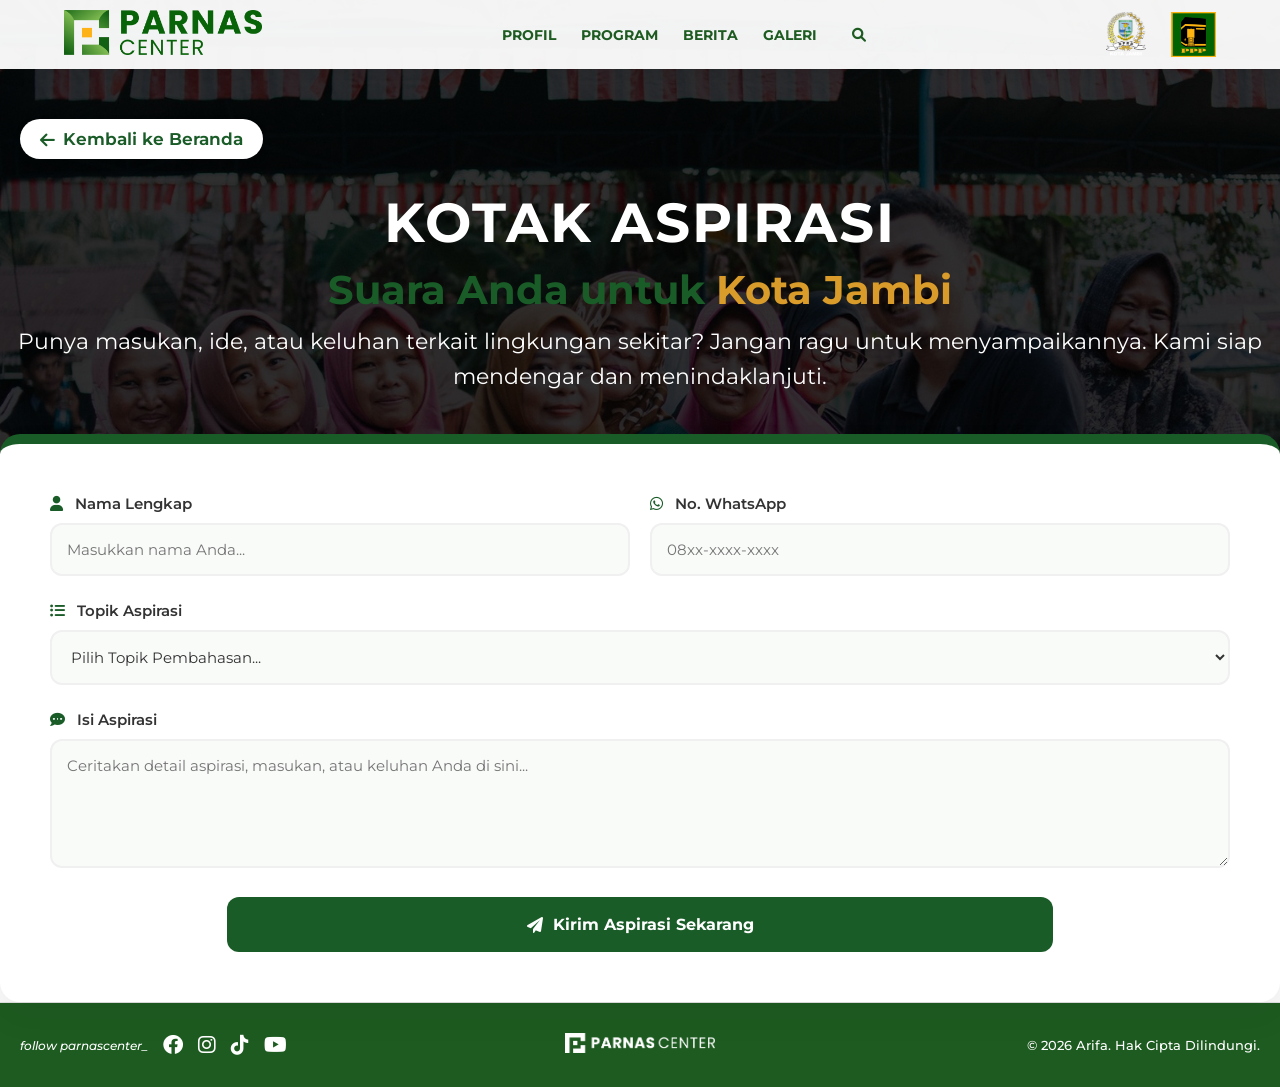
==== commit a1d83dd0: "update hp 3" ====
--- a/aspirasi.html
+++ b/aspirasi.html
@@ -119,7 +119,7 @@
         </div>
 
         <div class="footer-right">
-            <p>&copy; 2026 Parnas Center. Hak Cipta Dilindungi.</p>
+            <p>&copy; 2026 Arifa. Hak Cipta Dilindungi.</p>
         </div>
 
     </footer>
--- a/style.css
+++ b/style.css
@@ -1177,6 +1177,42 @@
         background: #fff; /* Sesuaikan dengan warna background footer Abang */
     }
 
+    /* Wrapper agar tombol bisa diatur posisinya di tengah grid */
+    .news-header {
+    /* Menambah jarak bawah agar judul/garis tidak nempel ke foto */
+    margin-bottom: 30px !important; 
+    }
+    .galeri-wrapper-utama {
+        position: relative; /* Wajib supaya overlay bisa diposisikan di dalamnya */
+    }
+    .overlay-lihat-semua {
+        position: absolute;
+        top: 0;
+        left: 0;
+        width: 100%;
+        height: 100%;
+        background: rgba(94, 84, 84, 0.6); /* Hijau transparan */
+        display: flex;
+        justify-content: center;
+        align-items: center;
+        color: #ffffff;
+        text-decoration: none;
+        font-size: 24px;
+        font-weight: bold;
+        backdrop-filter: blur(0px); /* Efek kaca buram (glassy) */
+        z-index: 10;
+        transition: 0.4s;
+        opacity: 0; /* Awalnya sembunyi */
+    }
+
+    /* Biar muncul pas di-hover */
+    .galeri-wrapper-utama:hover .overlay-lihat-semua {
+        opacity: 1;
+    }
+
+    .overlay-lihat-semua:hover {
+        background: rgba(54, 99, 57, 0.8); /* Makin pekat pas di-hover */
+    }
     /* ========================================================= */
     /* 2. TAMPILAN GALERI (GRID)                                 */
     /* ========================================================= */
@@ -1229,6 +1265,16 @@
         max-width: 1200px;
         margin: 0 auto;
         padding: 20px;
+    }
+    /* 1. Mengubah warna teks GALERI KEGIATAN */
+    .news-header h2 {
+        color: #F5A623!important; /* Warna Hijau Pekat Parnas */
+        font-weight: bold !important;
+    }
+
+    /* 2. Mengubah warna garis di bawah judul */
+    .news-header .divider {
+        background-color: #1B5E20 !important; /* Warna Kuning/Oranye (Bisa diganti sesuai selera) */
     }
     .galeri-grid {
         display: flex;
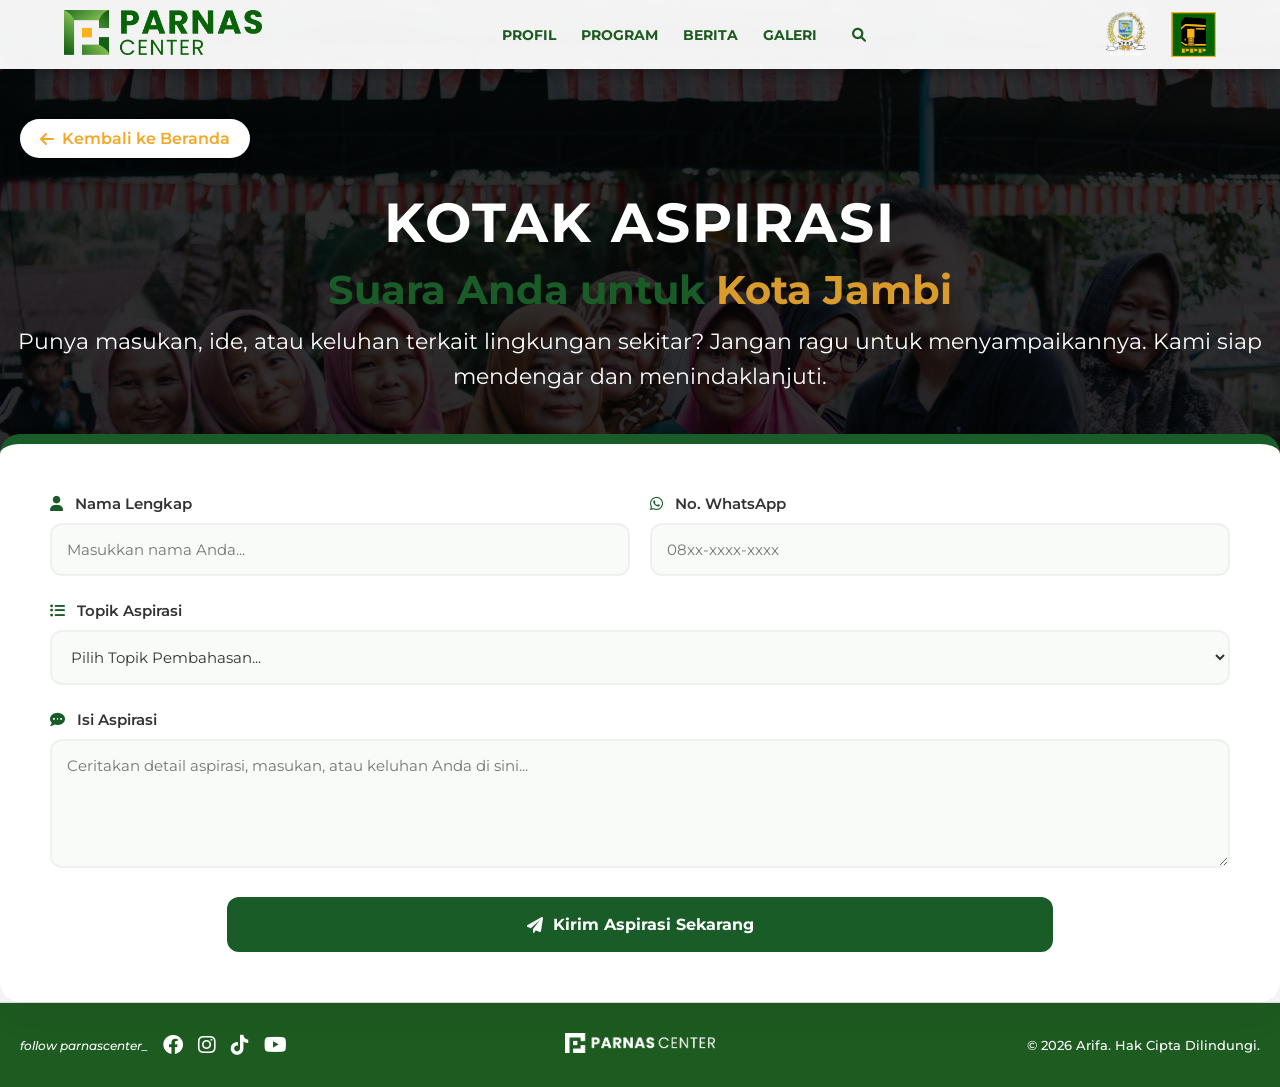
==== commit 7de56194: "update berita" ====
--- a/aspirasi.html
+++ b/aspirasi.html
@@ -26,10 +26,10 @@
 
                 <li><a href="profil.html">PROFIL</a></li>
                 <li><a href="#">PROGRAM</a></li>
-                <li><a href="#">BERITA</a></li>
+                <li><a href="berita.html">BERITA</a></li>
                 <li><a href="galeri.html">GALERI</a></li>
                 <li class="search-icon">
-                    <a href="#"><i class="fas fa-search"></i></a>
+                    <a href="javascript:void(0)" onclick="bukaSearch()"><i class="fas fa-search"></i></a>
                 </li>
                 <li class="mobile-menu-logo">
                     <img src="\assets\img\LOGO 1.png" alt="Logo Parnas Center" class="logo-parnas-mobile">
--- a/style.css
+++ b/style.css
@@ -38,6 +38,16 @@
     padding: 40px 60px;
     background-color: var(--warna-putih);
     box-shadow: 0 4px 6px rgba(0, 0, 0, 0.05); /* Memberikan bayangan halus di bawah menu */;
+    /* --- KODE STICKY & BACKGROUND MUTLAK --- */
+    position: sticky !important;
+    top: 0 !important;
+    z-index: 9999 !important; /* Angkanya digedein sekalian biar paling atas */
+    background-color: rgba(255, 255, 255, 0.5) !important; 
+    /* Efek kaca buram (Glassmorphism) biar kelihatan mahal */
+    backdrop-filter: blur(8px) !important; 
+    -webkit-backdrop-filter: blur(8px) !important; /* Biar jalan juga di iPhone/Safari */
+    /* Bayangan tipis */
+    box-shadow: 0 4px 10px rgba(0, 0, 0, 0.3) !important;
 }
 
 .logo img {
@@ -97,6 +107,7 @@
     width: auto;
     object-fit: contain;
 }
+
 
 /* --- Hero Section --- */
 .hero {
@@ -1385,4 +1396,245 @@
     .form-card {
         padding: 25px; /* Padding dikecilin biar muat di HP */
     }
+}
+
+/* MENU PENCARIAN */
+.modal-overlay {
+    display: none; 
+    position: fixed;
+    top: 0; left: 0;
+    width: 100%; height: 100%;
+    background: rgba(27, 94, 31, 0.918); /* Hijau Parnas yg pekat transparan */
+    z-index: 9999;
+    justify-content: center;
+    align-items: center;
+}
+/* INI KUNCINYA: Hapus kotak putihnya jadi transparan */
+.modal-content {
+    background: transparent !important; /* Biar gak ada kotak putih */
+    width: 80%;
+    max-width: 800px;
+    text-align: left; /* Biar teksnya mulai dari kiri kayak di gambar */
+    padding: 0;
+}
+/* Gaya Input Pencarian (Cuma garis bawah) */
+#search-form input {
+    width: 100%;
+    background: transparent;
+    border: none;
+    border-bottom: 2px solid #ffffff; /* Garis bawah warna putih */
+    color: #ffffff; /* Warna teks putih */
+    font-size: 30px; /* Ukuran teks dibikin gede */
+    padding: 10px 0;
+    outline: none;
+}
+/* Warna teks bayangan (placeholder) */
+#search-form input::placeholder {
+    color: #ffa01cb4; /* Warna oranye untuk placeholder */
+}
+/* Sembunyikan Tombol "CARI" (Ketik langsung tekan Enter aja) */
+#search-form button {
+    display: none; 
+}
+/* Tombol silang untuk nutup */
+.close-btn {
+    position: absolute;
+    top: 30px; right: 40px;
+    font-size: 50px;
+    color: white;
+    cursor: pointer;
+}
+/* Jarak wadah hasil pencarian dari garis bawah input */
+#hasil-pencarian-popup {
+    margin-top: 30px;
+}
+/* Gaya per-item hasil pencarian */
+.item-hasil {
+    padding: 15px 0;
+    border-bottom: 1px solid rgba(255, 255, 255, 0.3); /* Garis pemisah tipis */
+}
+/* Teks link hasil pencarian */
+.item-hasil a, 
+.item-hasil a:link, 
+.item-hasil a:visited, 
+.item-hasil a:active {
+    color: #F5A623 !important; /* Tambahin !important biar nggak bisa dilawan */
+    font-size: 24px;
+    font-weight: bold;
+    text-decoration: none;
+    transition: 0.3s;
+    display: block; /* Biar gampang diklik di HP */
+}
+/* Efek pas disorot mouse */
+.item-hasil a:hover {
+    color: #ffffff;
+    padding-left: 10px; /* Geser dikit pas dihover biar keren */
+}
+@media (min-width: 768px) {
+    .item-hasil a:hover {
+        color: #ffffff !important;
+        padding-left: 10px; 
+    }
+}
+/* Kalau hasil nggak ketemu */
+.hasil-kosong {
+    color: white;
+    font-size: 20px;
+    margin-top: 20px;
+    opacity: 0.8;
+}
+/* Gaya untuk cuplikan teks di bawah judul hasil pencarian */
+.cuplikan-teks {
+    color: #ffffff;
+    font-size: 16px;
+    margin-top: 5px;
+    opacity: 0.8;
+    line-height: 1.5;
+}
+
+
+/* ========================================= */
+/* --- CSS UNTUK HALAMAN DETAIL BERITA --- */
+/* ========================================= */
+.detail-berita-container {
+    max-width: 800px; /* Sengaja dibatasi lebarnya biar mata nggak capek baca dari ujung ke ujung */
+    margin: 50px auto; /* Bikin posisinya persis di tengah layar */
+    padding: 0 20px;
+}
+/* Tombol Kembali */
+.btn-kembali {
+    display: inline-flex;
+    align-items: center;
+    color: #F5A623; /* Oranye Parnas */
+    font-weight: 600;
+    text-decoration: none;
+    margin-bottom: 25px;
+    font-size: 16px;
+    transition: color 0.3s ease;
+}
+.btn-kembali:hover {
+    color: #1B5E20; /* Berubah hijau pas disorot */
+}
+.btn-kembali span {
+    margin-right: 8px;
+    font-size: 20px;
+}
+
+/* Judul Artikel */
+.judul-berita {
+    color: #1B5E20; /* Hijau Parnas */
+    font-size: 34px;
+    line-height: 1.4;
+    margin-bottom: 15px;
+    font-weight: 700;
+}
+
+/* Tanggal Publikasi */
+.tanggal-berita {
+    color: #777777;
+    font-size: 14px;
+    margin-bottom: 30px;
+    border-bottom: 1px solid #e0e0e0; /* Garis tipis pembatas */
+    padding-bottom: 15px;
+}
+
+/* Foto Utama */
+.foto-berita-utama {
+    width: 100%;
+    height: auto;
+    border-radius: 10px; /* Bikin ujung foto agak melengkung */
+    margin-bottom: 35px;
+    box-shadow: 0 6px 15px rgba(0, 0, 0, 0.1); /* Bayangan halus */
+}
+
+/* Teks Paragraf Berita */
+.isi-berita p {
+    font-size: 18px;
+    line-height: 1.8; /* Jarak antar baris diperlebar biar nyaman dibaca */
+    color: #333333;
+    margin-bottom: 20px;
+    text-align: justify; /* Teks rata kanan-kiri */
+}
+
+/* --- RESPONSIF BUAT HP --- */
+@media (max-width: 768px) {
+    .judul-berita {
+        font-size: 26px; /* Judul agak dikecilin kalau di HP */
+    }
+    .detail-berita-container {
+        max-width: 100% !important; /* Paksa lebarnya full */
+        padding-left: 5% !important; /* Jarak kiri, sesuaikan angkanya biar pas sama logo */
+        padding-right: 5% !important; /* Jarak kanan */
+        margin-top: 50px !important;
+    }
+    .isi-berita p {
+        font-size: 16px; /* Teks paragraf juga disesuaikan */
+    }
+}
+/* --- STYLE KHAS HALAMAN DAFTAR BERITA --- */
+.portal-berita-section {
+    padding: 40px 20px 60px 20px; /* Padding atas lebih besar biar nggak ketutupan navbar sticky */
+    background-color: #f9f9f9;
+}
+.container {
+    max-width: 1100px;
+    margin: 0 auto;
+}
+.judul-utama {
+    text-align: center;
+    color: #1B5E20;
+    font-size: 36px;
+    margin-bottom: 10px;
+}
+.sub-judul {
+    text-align: center;
+    color: #666;
+    margin-bottom: 50px;
+}
+
+/* --- KODE UNTUK KARTU BERITA --- */
+.berita-grid {
+    display: grid;
+    grid-template-columns: repeat(auto-fit, minmax(300px, 1fr)); 
+    gap: 30px;
+    margin-top: 40px;
+}
+.berita-card {
+    background: #ffffff;
+    border-radius: 12px;
+    overflow: hidden;
+    box-shadow: 0 5px 15px rgba(0, 0, 0, 0.05);
+    transition: 0.3s;
+}
+.berita-card:hover {
+    transform: translateY(-10px);
+    box-shadow: 0 10px 25px rgba(0, 0, 0, 0.15);
+}
+.berita-card img {
+    width: 100%;
+    height: 220px;
+    object-fit: cover;
+}
+.berita-info {
+    padding: 25px;
+}
+.berita-tanggal {
+    color: #888;
+    font-size: 14px;
+    margin-bottom: 10px;
+    display: block;
+}
+.berita-info h3 {
+    color: #1B5E20;
+    font-size: 20px;
+    margin-bottom: 15px;
+}
+.berita-info p {
+    color: #555;
+    margin-bottom: 20px;
+}
+.btn-baca {
+    color: #F5A623;
+    font-weight: bold;
+    text-decoration: none;
 }
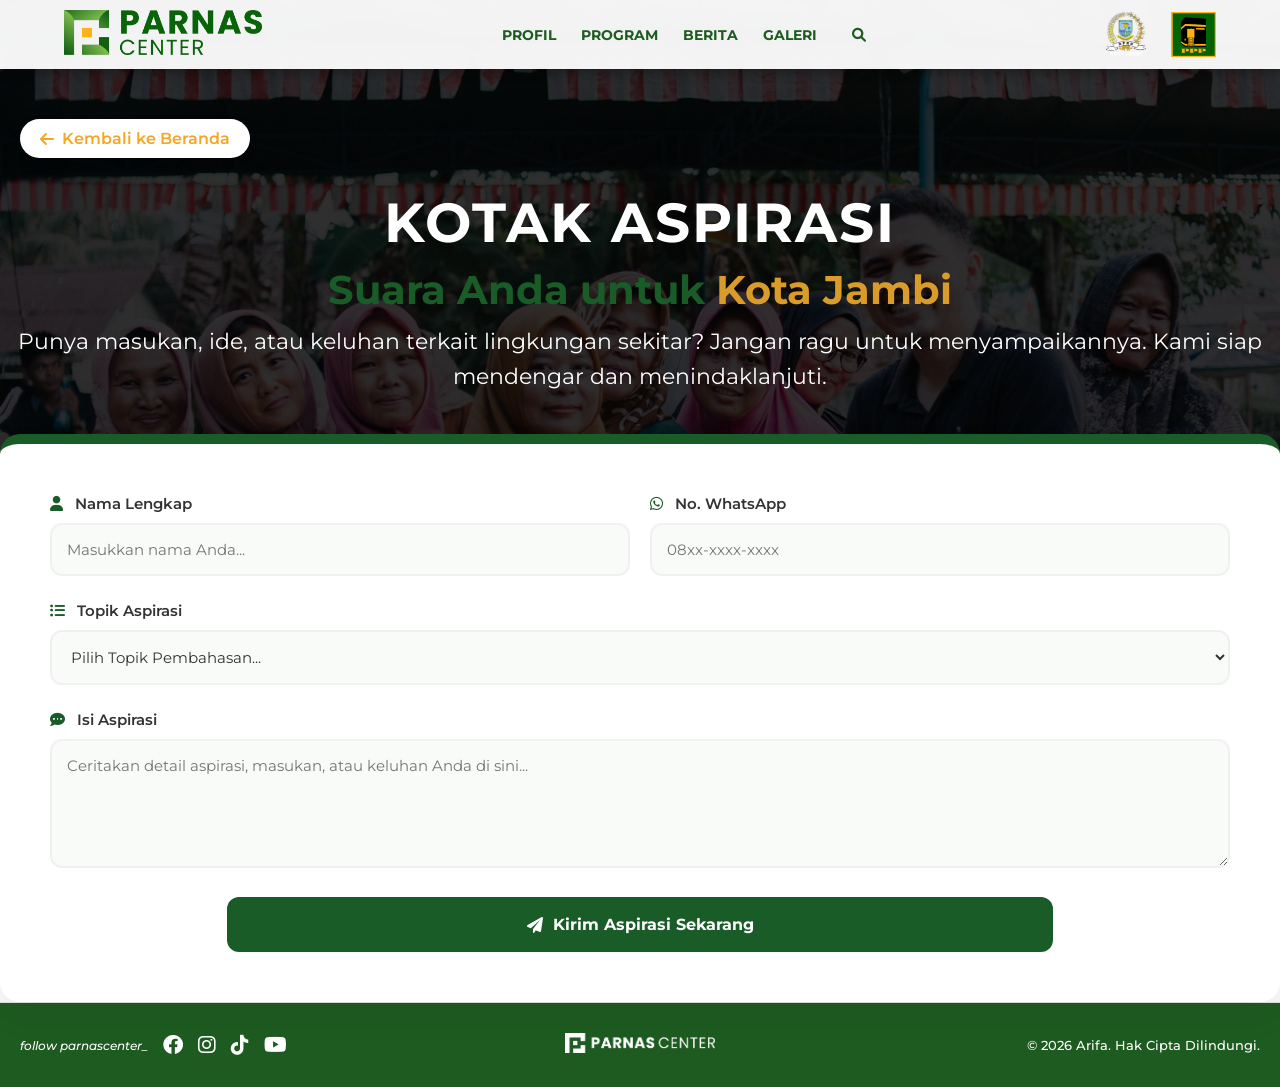
==== commit c939e482: "form3" ====
--- a/aspirasi.html
+++ b/aspirasi.html
@@ -62,40 +62,43 @@
         </div>
 
         <div class="form-card">
-            <form action="#" method="POST">
+            <script>var formSubmitted = false;</script>
+            <iframe name="hidden_iframe" id="hidden_iframe" style="display:none;" onload="if(formSubmitted) { alert('Terima kasih bossku! Aspirasi berhasil dikirim.'); window.location.reload(); }"></iframe>
+
+            <form action="https://docs.google.com/forms/d/e/1FAIpQLSd705yILHcrnKGcQrSsgJwaoZoEt9Vh7zHEZjDxaA30cxxFLA/formResponse" method="POST" target="hidden_iframe" onsubmit="formSubmitted=true;">
                 
                 <div class="form-row">
                     <div class="form-group">
                         <label for="nama"><i class="fas fa-user"></i> Nama Lengkap</label>
-                        <input type="text" id="nama" placeholder="Masukkan nama Anda..." required>
+                        <input type="text" id="nama" name="entry.1020337199" placeholder="Masukkan nama Anda..." required>
                     </div>
+                    
                     <div class="form-group">
                         <label for="wa"><i class="fab fa-whatsapp"></i> No. WhatsApp</label>
-                        <input type="tel" id="wa" placeholder="08xx-xxxx-xxxx" required>
+                        <input type="text" id="wa" name="entry.1484782853" placeholder="08xx-xxxx-xxxx" required>
                     </div>
                 </div>
 
                 <div class="form-group">
                     <label for="topik"><i class="fas fa-list-ul"></i> Topik Aspirasi</label>
-                    <select id="topik" required>
+                    <select id="topik" name="entry.1923707577" required>
                         <option value="" disabled selected>Pilih Topik Pembahasan...</option>
-                        <option value="infrastruktur">Infrastruktur & Fasilitas Umum</option>
-                        <option value="pendidikan">Pendidikan & Kesehatan</option>
-                        <option value="umkm">Ekonomi Kreatif & UMKM</option>
-                        <option value="lingkungan">Kebersihan & Lingkungan</option>
-                        <option value="lainnya">Lainnya</option>
+                        <option value="Infrastruktur & Fasilitas Umum">Infrastruktur & Fasilitas Umum</option>
+                        <option value="Pendidikan & Kesehatan">Pendidikan & Kesehatan</option>
+                        <option value="Ekonomi Kreatif & UMKM">Ekonomi Kreatif & UMKM</option>
+                        <option value="Kebersihan & Lingkungan">Kebersihan & Lingkungan</option>
+                        <option value="Lainnya">Lainnya</option>
                     </select>
                 </div>
 
                 <div class="form-group">
                     <label for="pesan"><i class="fas fa-comment-dots"></i> Isi Aspirasi</label>
-                    <textarea id="pesan" rows="5" placeholder="Ceritakan detail aspirasi, masukan, atau keluhan Anda di sini..." required></textarea>
+                    <textarea id="pesan" name="entry.1428097906" rows="5" placeholder="Ceritakan detail aspirasi, masukan, atau keluhan Anda di sini..." required></textarea>
                 </div>
 
                 <button type="submit" class="btn-submit-modern">
                     <i class="fas fa-paper-plane"></i> Kirim Aspirasi Sekarang
                 </button>
-
             </form>
         </div>
 
@@ -152,7 +155,40 @@
 
         // Tutup menu saat ikon X di dalam menu diklik
         closeMenuBtn.addEventListener('click', closeMenu);
-    </script>
+</script>
+<script>
+document.addEventListener("DOMContentLoaded", function() {
+    const formAspirasi = document.getElementById('form-aspirasi');
+
+    if(formAspirasi) {
+        formAspirasi.addEventListener('submit', function(e) {
+            e.preventDefault(); // Tahan biar nggak pindah halaman
+
+            // Ambil data form
+            const formData = new FormData(formAspirasi);
+            
+            // UBAH FORMAT KE URL-ENCODED (Ini kunci biar Google nggak nolak)
+            const dataUrlEncoded = new URLSearchParams(formData);
+
+            // Tembak datanya ke Google Form
+            fetch(formAspirasi.action, {
+                method: 'POST',
+                body: dataUrlEncoded,
+                mode: 'no-cors',
+                headers: {
+                    'Content-Type': 'application/x-www-form-urlencoded'
+                }
+            }).then(() => {
+                alert('Terima kasih! Aspirasi Anda berhasil dikirim.');
+                formAspirasi.reset(); // Kosongkan isian form setelah sukses
+            }).catch((error) => {
+                alert('Waduh, gagal mengirim. Coba periksa koneksi internet bossku.');
+                console.error('Error:', error);
+            });
+        });
+    }
+});
+</script>
 
 </body>
 </html>
--- a/style.css
+++ b/style.css
@@ -1497,9 +1497,11 @@
 /* --- CSS UNTUK HALAMAN DETAIL BERITA --- */
 /* ========================================= */
 .detail-berita-container {
-    max-width: 800px; /* Sengaja dibatasi lebarnya biar mata nggak capek baca dari ujung ke ujung */
-    margin: 50px auto; /* Bikin posisinya persis di tengah layar */
-    padding: 0 20px;
+    max-width: 100%;
+    margin: 50px 0;
+    padding-left: 40px; /* Atur angka ini biar lurus persis sama logo Parnas Center */
+    padding-right: 40px;
+    box-sizing: border-box;
 }
 /* Tombol Kembali */
 .btn-kembali {
@@ -1519,7 +1521,6 @@
     margin-right: 8px;
     font-size: 20px;
 }
-
 /* Judul Artikel */
 .judul-berita {
     color: #1B5E20; /* Hijau Parnas */
@@ -1528,7 +1529,6 @@
     margin-bottom: 15px;
     font-weight: 700;
 }
-
 /* Tanggal Publikasi */
 .tanggal-berita {
     color: #777777;
@@ -1537,7 +1537,6 @@
     border-bottom: 1px solid #e0e0e0; /* Garis tipis pembatas */
     padding-bottom: 15px;
 }
-
 /* Foto Utama */
 .foto-berita-utama {
     width: 100%;
@@ -1546,7 +1545,6 @@
     margin-bottom: 35px;
     box-shadow: 0 6px 15px rgba(0, 0, 0, 0.1); /* Bayangan halus */
 }
-
 /* Teks Paragraf Berita */
 .isi-berita p {
     font-size: 18px;
@@ -1576,9 +1574,13 @@
     padding: 40px 20px 60px 20px; /* Padding atas lebih besar biar nggak ketutupan navbar sticky */
     background-color: #f9f9f9;
 }
-.container {
-    max-width: 1100px;
-    margin: 0 auto;
+.berita-container {
+    max-width: 100%;
+    margin: 50px 0;
+    padding-left: 40px; /* Samakan angkanya dengan halaman detail tadi biar sejajar persis */
+    padding-right: 40px;
+    box-sizing: border-box;
+    text-align: left; /* Ini kuncinya biar teksnya nggak rata tengah lagi */
 }
 .judul-utama {
     text-align: center;
@@ -1591,6 +1593,13 @@
     color: #666;
     margin-bottom: 50px;
 }
+@media (max-width: 768px) {
+    .berita-container {
+        padding-left: 20px;
+        padding-right: 20px;
+    }
+}
+
 
 /* --- KODE UNTUK KARTU BERITA --- */
 .berita-grid {
